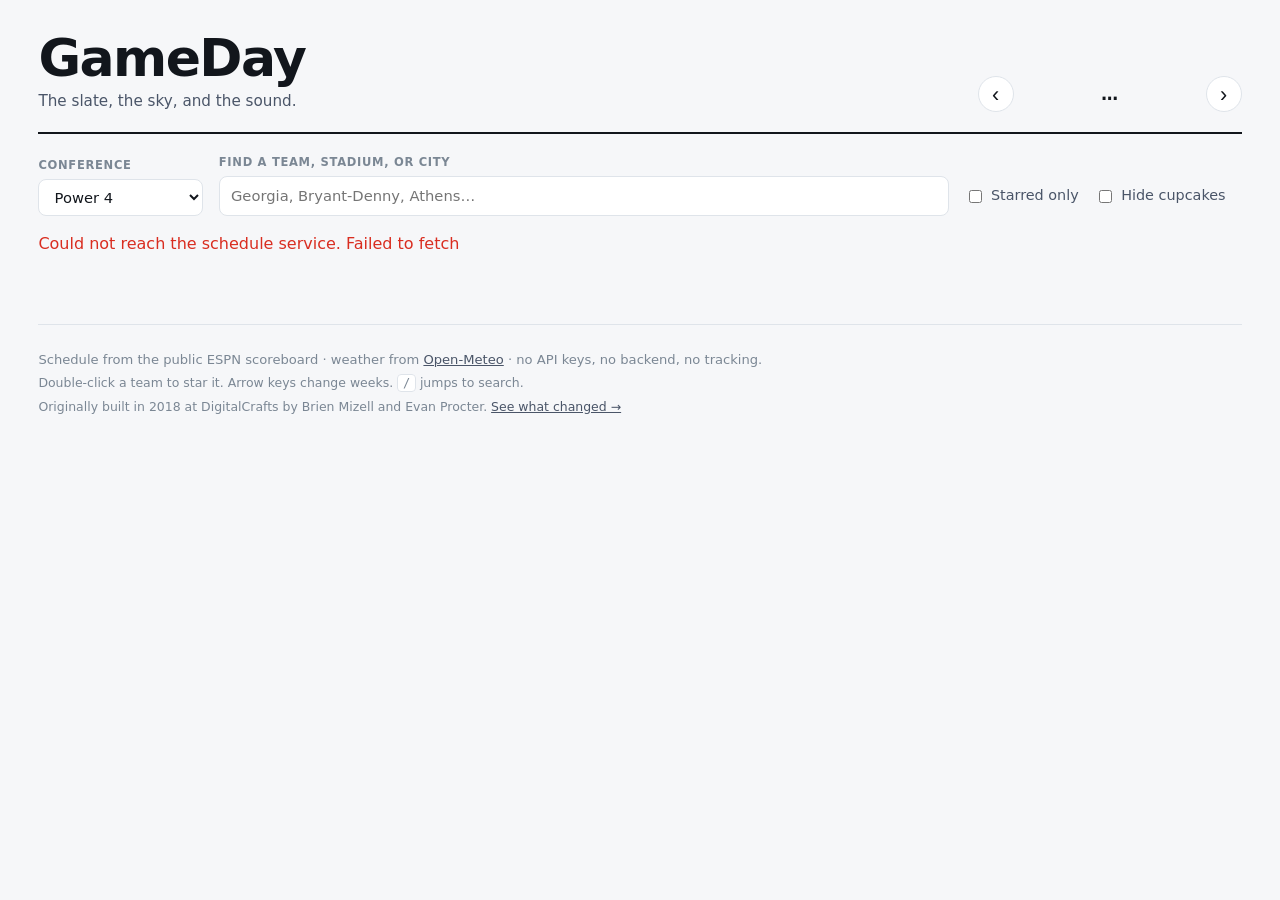
==== index.html @ 8429be64 "Rebuild GameDay for 2026, and lay the seam for The Sound Edition The 2018 app depended on three serv" ====
<!DOCTYPE html>
<html lang="en">
	<head>
		<meta charset="utf-8" />
		<meta name="viewport" content="width=device-width, initial-scale=1" />
		<title>GameDay</title>
		<meta
			name="description"
			content="The college football weekend, with the weather at every stadium — and the sound of the two towns playing."
		/>
		<link rel="stylesheet" href="assets/app.css" />
		<link
			rel="icon"
			href="data:image/svg+xml,<svg xmlns='http://www.w3.org/2000/svg' viewBox='0 0 32 32'><text y='26' font-size='26'>🏈</text></svg>"
		/>
	</head>
	<body>
		<header class="masthead">
			<div class="brand">
				<h1>GameDay</h1>
				<p class="tagline">The slate, the sky, and the sound.</p>
			</div>

			<nav class="weeknav" aria-label="Week">
				<button id="prev-week" type="button" aria-label="Previous week">‹</button>
				<div class="weekbox">
					<span id="week-label">…</span>
					<small id="week-detail"></small>
				</div>
				<button id="next-week" type="button" aria-label="Next week">›</button>
			</nav>
		</header>

		<div class="controls">
			<label class="ctl">
				<span class="ctl-label">Conference</span>
				<select id="conf"></select>
			</label>

			<label class="ctl ctl-grow">
				<span class="ctl-label">Find a team, stadium, or city</span>
				<input id="search" type="search" placeholder="Georgia, Bryant-Denny, Athens…" autocomplete="off" />
			</label>

			<label class="ctl ctl-check">
				<input id="fav-only" type="checkbox" />
				<span>Starred only</span>
			</label>

			<label class="ctl ctl-check" title="Hides FCS opponents and games the book expects to be decided by 21+">
				<input id="hide-cupcakes" type="checkbox" />
				<span>Hide cupcakes</span>
			</label>

			<span id="count" class="count"></span>
		</div>

		<p id="status" class="status" role="status" aria-live="polite"></p>

		<main id="slate" class="slate"></main>

		<footer class="foot">
			<p>
				Schedule from the public ESPN scoreboard · weather from
				<a href="https://open-meteo.com" rel="noopener">Open-Meteo</a> · no API keys, no backend, no tracking.
			</p>
			<p class="foot-quiet">
				Double-click a team to star it. Arrow keys change weeks. <kbd>/</kbd> jumps to search.
			</p>
			<p class="foot-quiet">
				Originally built in 2018 at DigitalCrafts by Brien Mizell and Evan Procter.
				<a href="compare.html">See what changed →</a>
			</p>
		</footer>

		<script type="module" src="src/main.js"></script>
	</body>
</html>
---- assets/app.css ----
/* GameDay — 2026. One stylesheet, no framework, no build. */

:root {
	--bg: #f6f7f9;
	--surface: #ffffff;
	--surface-2: #eef1f5;
	--ink: #12161c;
	--ink-2: #4a5568;
	--ink-3: #7b8794;
	--line: #dfe4ea;
	--accent: #b3541e;
	--live: #d92d20;
	--sound: #6b4ef2;
	--radius: 12px;
	--shadow: 0 1px 2px rgb(16 22 28 / 6%), 0 4px 16px rgb(16 22 28 / 5%);
}

@media (prefers-color-scheme: dark) {
	:root {
		--bg: #0d1014;
		--surface: #161b22;
		--surface-2: #1e242c;
		--ink: #e9edf2;
		--ink-2: #a8b3c1;
		--ink-3: #6e7b8a;
		--line: #262d36;
		--accent: #e8894a;
		--live: #ff5c4d;
		--sound: #9a86ff;
		--shadow: 0 1px 2px rgb(0 0 0 / 40%), 0 6px 20px rgb(0 0 0 / 30%);
	}
}

* {
	box-sizing: border-box;
}

body {
	margin: 0;
	padding: 0 clamp(0.75rem, 3vw, 2.5rem) 4rem;
	background: var(--bg);
	color: var(--ink);
	font: 16px/1.5 ui-sans-serif, system-ui, -apple-system, "Segoe UI", Roboto, sans-serif;
	-webkit-font-smoothing: antialiased;
}

/* ---------- masthead ---------- */

.masthead {
	display: flex;
	flex-wrap: wrap;
	align-items: flex-end;
	justify-content: space-between;
	gap: 1rem;
	max-width: 1400px;
	margin: 0 auto;
	padding: 2rem 0 1.25rem;
	border-bottom: 2px solid var(--ink);
}

.brand h1 {
	margin: 0;
	font-size: clamp(2rem, 6vw, 3.25rem);
	font-weight: 800;
	letter-spacing: -0.03em;
	line-height: 1;
}

.tagline {
	margin: 0.35rem 0 0;
	color: var(--ink-2);
	font-size: 0.95rem;
}

.weeknav {
	display: flex;
	align-items: center;
	gap: 0.5rem;
}

.weeknav button {
	width: 2.25rem;
	height: 2.25rem;
	border: 1px solid var(--line);
	border-radius: 50%;
	background: var(--surface);
	color: var(--ink);
	font-size: 1.35rem;
	line-height: 1;
	cursor: pointer;
	transition: background 0.15s, border-color 0.15s;
}

.weeknav button:hover:not(:disabled) {
	background: var(--surface-2);
	border-color: var(--ink-3);
}

.weeknav button:disabled {
	opacity: 0.3;
	cursor: default;
}

.weekbox {
	min-width: 11rem;
	text-align: center;
}

.weekbox span {
	display: block;
	font-weight: 700;
	font-size: 1.05rem;
}

.weekbox small {
	color: var(--ink-3);
	font-size: 0.8rem;
}

/* ---------- controls ---------- */

.controls {
	display: flex;
	flex-wrap: wrap;
	align-items: flex-end;
	gap: 0.75rem 1rem;
	max-width: 1400px;
	margin: 1.25rem auto 0;
}

.ctl {
	display: flex;
	flex-direction: column;
	gap: 0.25rem;
}

.ctl-grow {
	flex: 1 1 16rem;
}

.ctl-label {
	color: var(--ink-3);
	font-size: 0.72rem;
	font-weight: 600;
	text-transform: uppercase;
	letter-spacing: 0.06em;
}

.ctl select,
.ctl input[type="search"] {
	padding: 0.5rem 0.7rem;
	border: 1px solid var(--line);
	border-radius: 8px;
	background: var(--surface);
	color: var(--ink);
	font: inherit;
	font-size: 0.92rem;
}

.ctl input[type="search"] {
	width: 100%;
}

.ctl select:focus-visible,
.ctl input:focus-visible,
button:focus-visible {
	outline: 2px solid var(--accent);
	outline-offset: 1px;
}

.ctl-check {
	flex-direction: row;
	align-items: center;
	gap: 0.4rem;
	padding-bottom: 0.55rem;
	color: var(--ink-2);
	font-size: 0.9rem;
	cursor: pointer;
}

.count {
	margin-left: auto;
	padding-bottom: 0.55rem;
	color: var(--ink-3);
	font-size: 0.85rem;
	font-variant-numeric: tabular-nums;
}

.status {
	max-width: 1400px;
	margin: 1rem auto 0;
	color: var(--ink-2);
}

.status.error {
	color: var(--live);
}

/* ---------- slate ---------- */

.slate {
	display: grid;
	grid-template-columns: repeat(auto-fill, minmax(330px, 1fr));
	gap: 1rem;
	max-width: 1400px;
	margin: 1.25rem auto 0;
}

.slate[aria-busy="true"] {
	opacity: 0.5;
}

.empty {
	grid-column: 1 / -1;
	padding: 3rem 0;
	color: var(--ink-3);
	text-align: center;
}

/* ---------- the card ---------- */

.game {
	display: flex;
	flex-direction: column;
	overflow: hidden;
	border: 1px solid var(--line);
	border-radius: var(--radius);
	background: var(--surface);
	box-shadow: var(--shadow);
	transition: transform 0.15s, box-shadow 0.15s;
}

.game:hover {
	transform: translateY(-2px);
	box-shadow: 0 2px 4px rgb(16 22 28 / 8%), 0 10px 28px rgb(16 22 28 / 10%);
}

.game.is-fav {
	border-color: var(--accent);
	box-shadow: 0 0 0 1px var(--accent), var(--shadow);
}

.game.is-live {
	border-color: var(--live);
}

.game-head {
	display: flex;
	flex-wrap: wrap;
	align-items: center;
	gap: 0.4rem;
	padding: 0.6rem 0.85rem;
	border-bottom: 1px solid var(--line);
	background: var(--surface-2);
	font-size: 0.82rem;
}

.when {
	font-weight: 700;
}

.countdown {
	color: var(--ink-3);
}

.live-dot {
	color: var(--live);
	font-weight: 700;
}

.live-dot::before {
	content: "●";
	margin-right: 0.25rem;
	animation: pulse 1.6s ease-in-out infinite;
}

@keyframes pulse {
	50% {
		opacity: 0.25;
	}
}

.tags {
	display: flex;
	flex-wrap: wrap;
	gap: 0.3rem;
	margin-left: auto;
}

.chip {
	padding: 0.1rem 0.45rem;
	border-radius: 999px;
	background: var(--bg);
	color: var(--ink-2);
	font-size: 0.7rem;
	font-weight: 600;
	white-space: nowrap;
}

.chip-tv {
	background: var(--ink);
	color: var(--surface);
}

.chip-held {
	background: var(--live);
	color: #fff;
}

.chip-cupcake {
	background: color-mix(in srgb, var(--accent) 18%, transparent);
	color: var(--accent);
}

/* A cupcake still renders — it is marked, not hidden, unless asked. */
.game.is-cupcake {
	opacity: 0.72;
}

.game.is-cupcake:hover {
	opacity: 1;
}

/* teams */

.teams {
	display: flex;
	flex-direction: column;
}

.team {
	display: flex;
	align-items: center;
	gap: 0.55rem;
	padding: 0.6rem 0.85rem 0.6rem 0;
	cursor: pointer;
	user-select: none;
}

.team + .team {
	border-top: 1px solid var(--line);
}

.team-bar {
	width: 4px;
	align-self: stretch;
	border-radius: 0 3px 3px 0;
}

.logo {
	flex: 0 0 auto;
	width: 28px;
	height: 28px;
	object-fit: contain;
}

.team-name {
	flex: 1;
	font-weight: 600;
	font-size: 0.95rem;
}

.team.won .team-name {
	font-weight: 800;
}

.game.is-live .team-name,
.team:not(.won) .team-name {
	opacity: 1;
}

.teams:has(.won) .team:not(.won) {
	opacity: 0.55;
}

.rank {
	display: inline-block;
	margin-right: 0.35rem;
	color: var(--accent);
	font-size: 0.78rem;
	font-weight: 800;
	font-variant-numeric: tabular-nums;
}

.rank::before {
	content: "#";
}

.record {
	color: var(--ink-3);
	font-size: 0.8rem;
	font-variant-numeric: tabular-nums;
}

.score {
	min-width: 1.75rem;
	font-size: 1.15rem;
	font-weight: 800;
	text-align: right;
	font-variant-numeric: tabular-nums;
}

/* meta */

.game-meta {
	display: flex;
	flex-direction: column;
	gap: 0.25rem;
	padding: 0.7rem 0.85rem;
	border-top: 1px solid var(--line);
	font-size: 0.84rem;
}

.venue strong {
	font-weight: 650;
}

.weather {
	color: var(--ink-2);
}

.weather[data-pending] {
	color: var(--ink-3);
}

.wx-muted {
	color: var(--ink-3);
	font-style: italic;
}

.wx-icon {
	margin-right: 0.15rem;
}

.odds,
.note {
	color: var(--ink-3);
	font-size: 0.8rem;
}

/* the sound slot */

.sound {
	display: flex;
	flex-wrap: wrap;
	align-items: center;
	gap: 0.4rem;
	padding: 0.6rem 0.85rem;
	border-top: 1px solid var(--line);
	font-size: 0.83rem;
}

.sound-mark {
	color: var(--sound);
	font-size: 1rem;
}

.sound-empty {
	background: repeating-linear-gradient(
		135deg,
		transparent,
		transparent 6px,
		color-mix(in srgb, var(--line) 45%, transparent) 6px,
		color-mix(in srgb, var(--line) 45%, transparent) 12px
	);
}

.sound-empty .sound-mark {
	opacity: 0.45;
}

.sound-none {
	color: var(--ink-3);
	font-style: italic;
}

.sound-has {
	background: color-mix(in srgb, var(--sound) 9%, transparent);
}

.sound-title {
	font-weight: 650;
}

.sound-count {
	color: var(--ink-3);
	font-variant-numeric: tabular-nums;
}

.sound-open {
	margin-left: auto;
	padding: 0.3rem 0.7rem;
	border: 1px solid var(--sound);
	border-radius: 999px;
	background: transparent;
	color: var(--sound);
	font: inherit;
	font-size: 0.8rem;
	font-weight: 600;
	cursor: pointer;
}

.sound-open:hover:not(:disabled) {
	background: var(--sound);
	color: #fff;
}

.sound-open:disabled {
	opacity: 0.6;
	cursor: default;
}

/* ---------- the issue reader ---------- */

.issue {
	width: min(760px, 92vw);
	max-height: 88vh;
	padding: 0;
	border: 1px solid var(--line);
	border-radius: var(--radius);
	background: var(--surface);
	color: var(--ink);
}

.issue::backdrop {
	background: rgb(4 8 12 / 62%);
	backdrop-filter: blur(2px);
}

.issue-body {
	position: relative;
	padding: 2rem clamp(1rem, 4vw, 2.25rem) 2.5rem;
}

.issue-close {
	position: absolute;
	top: 0.6rem;
	right: 0.8rem;
	width: 2rem;
	height: 2rem;
	border: 0;
	border-radius: 50%;
	background: var(--surface-2);
	color: var(--ink-2);
	font-size: 1.4rem;
	line-height: 1;
	cursor: pointer;
}

.issue-title {
	margin: 0 0 0.4rem;
	font-size: 1.6rem;
	letter-spacing: -0.02em;
}

.issue-masthead {
	margin: 0 0 1.25rem;
	color: var(--ink-2);
	font-size: 0.86rem;
	font-weight: 600;
}

.issue-flag {
	padding: 0.5rem 0.75rem;
	border-radius: 8px;
	background: color-mix(in srgb, var(--live) 12%, transparent);
	color: var(--live);
	font-size: 0.86rem;
	font-weight: 600;
}

.issue-declaration {
	margin: 0 0 1.5rem;
	padding: 0.85rem 1.1rem;
	border-left: 3px solid var(--sound);
	background: var(--surface-2);
	font-size: 0.95rem;
}

.issue-sides {
	display: grid;
	grid-template-columns: repeat(auto-fit, minmax(240px, 1fr));
	gap: 1.25rem;
	margin-bottom: 1.5rem;
}

.side-school {
	margin: 0 0 0.15rem;
	font-size: 1.05rem;
}

.side-town {
	margin: 0 0 0.5rem;
	color: var(--ink-3);
	font-size: 0.82rem;
	text-transform: uppercase;
	letter-spacing: 0.05em;
}

.side-scene {
	margin: 0;
	font-size: 0.9rem;
}

.side-plays {
	margin: 0.5rem 0 0;
	color: var(--ink-3);
	font-size: 0.8rem;
	font-variant-numeric: tabular-nums;
}

.issue-h {
	margin: 1.75rem 0 0.6rem;
	padding-bottom: 0.3rem;
	border-bottom: 1px solid var(--line);
	font-size: 0.8rem;
	font-weight: 700;
	text-transform: uppercase;
	letter-spacing: 0.08em;
	color: var(--ink-2);
}

.issue-neutral {
	margin: 0;
	font-size: 0.95rem;
}

.tracks {
	margin: 0;
	padding-left: 1.5rem;
}

.track {
	margin-bottom: 1.1rem;
}

.track::marker {
	color: var(--ink-3);
	font-variant-numeric: tabular-nums;
	font-weight: 700;
}

.track-head {
	margin: 0 0 0.2rem;
}

.track-artist {
	font-weight: 700;
}

.track-year,
.track-plays {
	color: var(--ink-3);
	font-size: 0.85rem;
}

.track-tier {
	margin-left: 0.4rem;
	padding: 0.05rem 0.35rem;
	border-radius: 4px;
	background: var(--surface-2);
	color: var(--ink-3);
	font-size: 0.68rem;
	font-weight: 700;
}

.track-plays {
	margin-left: 0.4rem;
}

.track-note {
	margin: 0;
	font-size: 0.9rem;
}

.track-receipt {
	margin: 0.3rem 0 0;
	color: var(--ink-3);
	font-size: 0.79rem;
	font-style: italic;
}

.track-home {
	border-left: 2px solid var(--line);
	padding-left: 0.6rem;
}

.track-away {
	padding-left: 0.6rem;
}

.issue-foot {
	display: flex;
	flex-wrap: wrap;
	gap: 0.6rem;
	margin-top: 1.75rem;
}

.issue-link {
	padding: 0.5rem 1rem;
	border-radius: 999px;
	background: var(--sound);
	color: #fff;
	font-size: 0.87rem;
	font-weight: 600;
	text-decoration: none;
}

.issue-link-quiet {
	background: transparent;
	border: 1px solid var(--line);
	color: var(--ink-2);
}

.issue-sources {
	margin: 0;
	padding-left: 1.25rem;
	color: var(--ink-2);
	font-size: 0.84rem;
}

.issue-warnings {
	margin-top: 1.5rem;
	color: var(--ink-3);
	font-size: 0.8rem;
}

/* ---------- foot ---------- */

.foot {
	max-width: 1400px;
	margin: 3rem auto 0;
	padding-top: 1.25rem;
	border-top: 1px solid var(--line);
	color: var(--ink-3);
	font-size: 0.82rem;
}

.foot p {
	margin: 0.3rem 0;
}

.foot a {
	color: var(--ink-2);
}

.foot-quiet {
	font-size: 0.78rem;
}

kbd {
	padding: 0.05rem 0.3rem;
	border: 1px solid var(--line);
	border-radius: 4px;
	background: var(--surface);
	font-size: 0.75rem;
}

@media (prefers-reduced-motion: reduce) {
	* {
		animation: none !important;
		transition: none !important;
	}
}
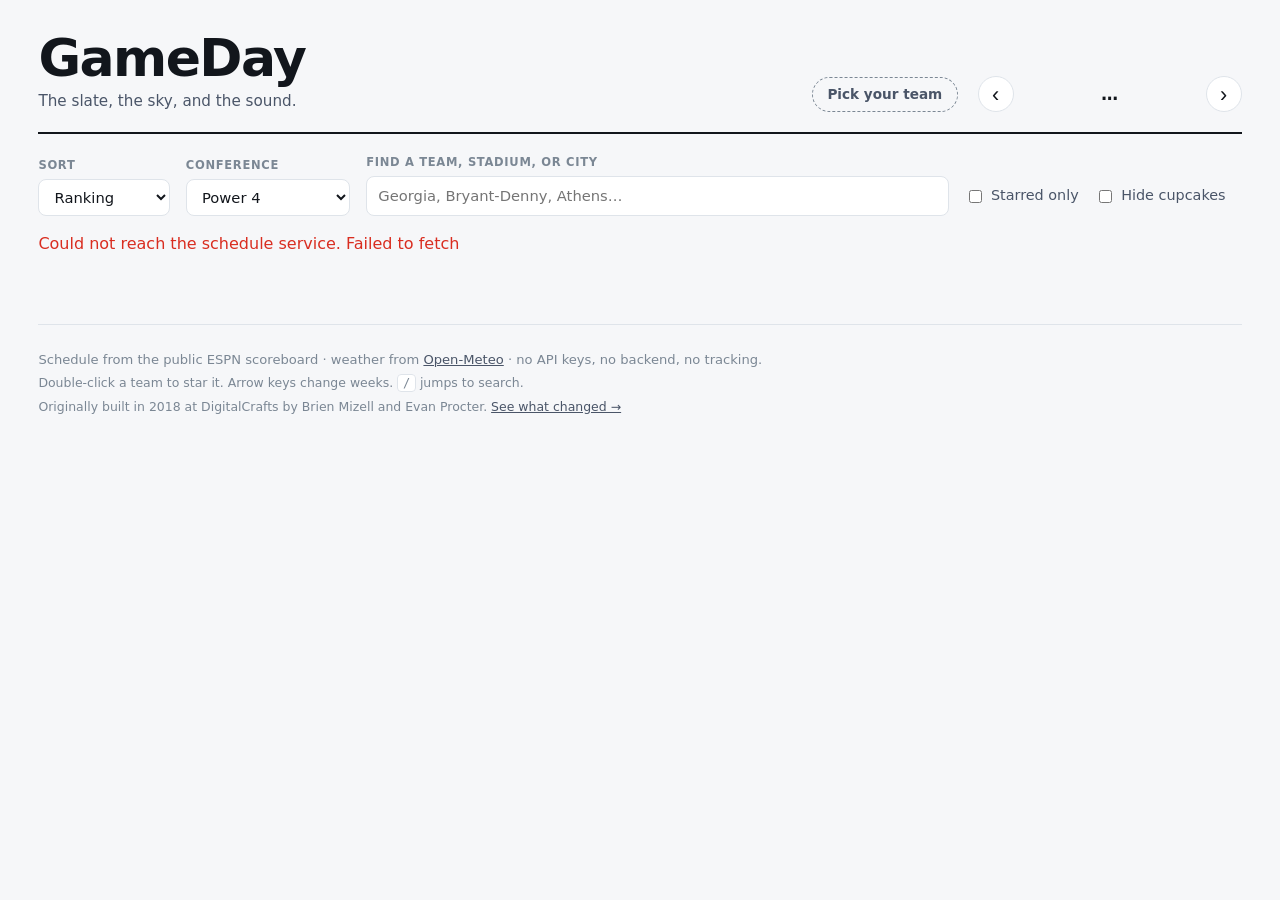
==== commit 17ea1c60: "Open sorted by ranking, and let the reader pin their own team Sort defaults to ranking: the key is [" ====
--- a/index.html
+++ b/index.html
@@ -21,17 +21,28 @@
 				<p class="tagline">The slate, the sky, and the sound.</p>
 			</div>
 
-			<nav class="weeknav" aria-label="Week">
-				<button id="prev-week" type="button" aria-label="Previous week">‹</button>
-				<div class="weekbox">
-					<span id="week-label">…</span>
-					<small id="week-detail"></small>
-				</div>
-				<button id="next-week" type="button" aria-label="Next week">›</button>
-			</nav>
+			<div class="head-right">
+				<button id="my-team" type="button" class="myteam">Pick your team</button>
+				<nav class="weeknav" aria-label="Week">
+					<button id="prev-week" type="button" aria-label="Previous week">‹</button>
+					<div class="weekbox">
+						<span id="week-label">…</span>
+						<small id="week-detail"></small>
+					</div>
+					<button id="next-week" type="button" aria-label="Next week">›</button>
+				</nav>
+			</div>
 		</header>
 
 		<div class="controls">
+			<label class="ctl">
+				<span class="ctl-label">Sort</span>
+				<select id="sort">
+					<option value="rank">Ranking</option>
+					<option value="time">Kickoff time</option>
+				</select>
+			</label>
+
 			<label class="ctl">
 				<span class="ctl-label">Conference</span>
 				<select id="conf"></select>
@@ -52,7 +63,10 @@
 				<span>Hide cupcakes</span>
 			</label>
 
-			<span id="count" class="count"></span>
+			<span class="tally">
+				<span id="count" class="count"></span>
+				<small id="poll" class="poll"></small>
+			</span>
 		</div>
 
 		<p id="status" class="status" role="status" aria-live="polite"></p>
--- a/assets/app.css
+++ b/assets/app.css
@@ -72,6 +72,49 @@
 	font-size: 0.95rem;
 }
 
+.head-right {
+	display: flex;
+	flex-wrap: wrap;
+	align-items: center;
+	justify-content: flex-end;
+	gap: 0.75rem 1.25rem;
+}
+
+.myteam {
+	display: inline-flex;
+	align-items: center;
+	gap: 0.4rem;
+	padding: 0.4rem 0.9rem;
+	border: 1px dashed var(--ink-3);
+	border-radius: 999px;
+	background: transparent;
+	color: var(--ink-2);
+	font: inherit;
+	font-size: 0.85rem;
+	font-weight: 600;
+	cursor: pointer;
+	transition: border-color 0.15s, color 0.15s;
+}
+
+.myteam:hover {
+	border-color: var(--ink);
+	color: var(--ink);
+}
+
+.myteam.has-team {
+	border-style: solid;
+	border-color: var(--tc, var(--accent));
+	color: var(--ink);
+}
+
+.myteam.has-team::before {
+	content: "";
+	width: 8px;
+	height: 8px;
+	border-radius: 50%;
+	background: var(--tc, var(--accent));
+}
+
 .weeknav {
 	display: flex;
 	align-items: center;
@@ -178,12 +221,24 @@
 	cursor: pointer;
 }
 
+.tally {
+	display: flex;
+	flex-direction: column;
+	align-items: flex-end;
+	margin-left: auto;
+	padding-bottom: 0.5rem;
+}
+
 .count {
-	margin-left: auto;
-	padding-bottom: 0.55rem;
 	color: var(--ink-3);
 	font-size: 0.85rem;
 	font-variant-numeric: tabular-nums;
+}
+
+.poll {
+	color: var(--ink-3);
+	font-size: 0.72rem;
+	opacity: 0.8;
 }
 
 .status {
@@ -240,6 +295,31 @@
 	box-shadow: 0 0 0 1px var(--accent), var(--shadow);
 }
 
+/* The reader's own team, pinned to the front of every week. */
+.game.is-mine {
+	border-color: var(--mine-color, var(--accent));
+	box-shadow: 0 0 0 2px var(--mine-color, var(--accent)), var(--shadow);
+}
+
+.game.is-mine.is-cupcake {
+	opacity: 1; /* your team's cupcake is still your team's game */
+}
+
+.mine-mark {
+	padding: 0.1rem 0.45rem;
+	border-radius: 999px;
+	background: var(--mine-color, var(--accent));
+	color: #fff;
+	font-size: 0.68rem;
+	font-weight: 700;
+	letter-spacing: 0.03em;
+	text-transform: uppercase;
+}
+
+.team.is-mine-row .team-name {
+	font-weight: 800;
+}
+
 .game.is-live {
 	border-color: var(--live);
 }
@@ -257,6 +337,14 @@
 
 .when {
 	font-weight: 700;
+}
+
+.when-tba {
+	font-weight: 600;
+}
+
+.when-tba::after {
+	content: "";
 }
 
 .countdown {
@@ -725,6 +813,153 @@
 	font-size: 0.8rem;
 }
 
+/* ---------- the team picker ---------- */
+
+.picker {
+	width: min(520px, 92vw);
+	max-height: 82vh;
+	padding: 0;
+	border: 1px solid var(--line);
+	border-radius: var(--radius);
+	background: var(--surface);
+	color: var(--ink);
+}
+
+.picker::backdrop {
+	background: rgb(4 8 12 / 62%);
+	backdrop-filter: blur(2px);
+}
+
+.picker-body {
+	display: flex;
+	flex-direction: column;
+	max-height: 82vh;
+	padding: 1.75rem 1.5rem 1.25rem;
+}
+
+.picker-body h2 {
+	margin: 0 0 0.3rem;
+	font-size: 1.4rem;
+	letter-spacing: -0.02em;
+}
+
+.picker-sub {
+	margin: 0 0 1rem;
+	color: var(--ink-2);
+	font-size: 0.87rem;
+}
+
+.picker-search {
+	padding: 0.6rem 0.8rem;
+	border: 1px solid var(--line);
+	border-radius: 8px;
+	background: var(--bg);
+	color: var(--ink);
+	font: inherit;
+}
+
+.picker-results {
+	flex: 1;
+	overflow-y: auto;
+	margin: 0.9rem -0.4rem 0;
+	padding: 0 0.4rem;
+}
+
+.picker-conf {
+	position: sticky;
+	top: 0;
+	margin: 0.9rem 0 0.35rem;
+	padding: 0.25rem 0;
+	background: var(--surface);
+	color: var(--ink-3);
+	font-size: 0.7rem;
+	font-weight: 700;
+	letter-spacing: 0.08em;
+	text-transform: uppercase;
+}
+
+.picker-conf:first-child {
+	margin-top: 0;
+}
+
+.picker-team {
+	display: flex;
+	align-items: center;
+	gap: 0.6rem;
+	width: 100%;
+	padding: 0.42rem 0.5rem;
+	border: 0;
+	border-left: 3px solid var(--tc);
+	border-radius: 0 6px 6px 0;
+	background: transparent;
+	color: var(--ink);
+	font: inherit;
+	font-size: 0.9rem;
+	text-align: left;
+	cursor: pointer;
+}
+
+.picker-team:hover {
+	background: var(--surface-2);
+}
+
+.picker-team.is-current {
+	background: color-mix(in srgb, var(--tc) 15%, transparent);
+	font-weight: 700;
+}
+
+.picker-team img {
+	width: 22px;
+	height: 22px;
+	object-fit: contain;
+}
+
+.picker-dot {
+	width: 22px;
+	height: 22px;
+	border-radius: 50%;
+	background: var(--tc);
+}
+
+.picker-none {
+	padding: 1.5rem 0;
+	color: var(--ink-3);
+	text-align: center;
+}
+
+.picker-foot {
+	display: flex;
+	gap: 0.6rem;
+	justify-content: flex-end;
+	margin-top: 1rem;
+	padding-top: 0.9rem;
+	border-top: 1px solid var(--line);
+}
+
+.picker-skip,
+.picker-clear {
+	padding: 0.45rem 0.9rem;
+	border: 1px solid var(--line);
+	border-radius: 999px;
+	background: transparent;
+	color: var(--ink-2);
+	font: inherit;
+	font-size: 0.85rem;
+	cursor: pointer;
+}
+
+.picker-clear {
+	margin-right: auto;
+	border-color: transparent;
+	color: var(--ink-3);
+}
+
+.picker-skip:hover,
+.picker-clear:hover {
+	border-color: var(--ink-3);
+	color: var(--ink);
+}
+
 /* ---------- foot ---------- */
 
 .foot {
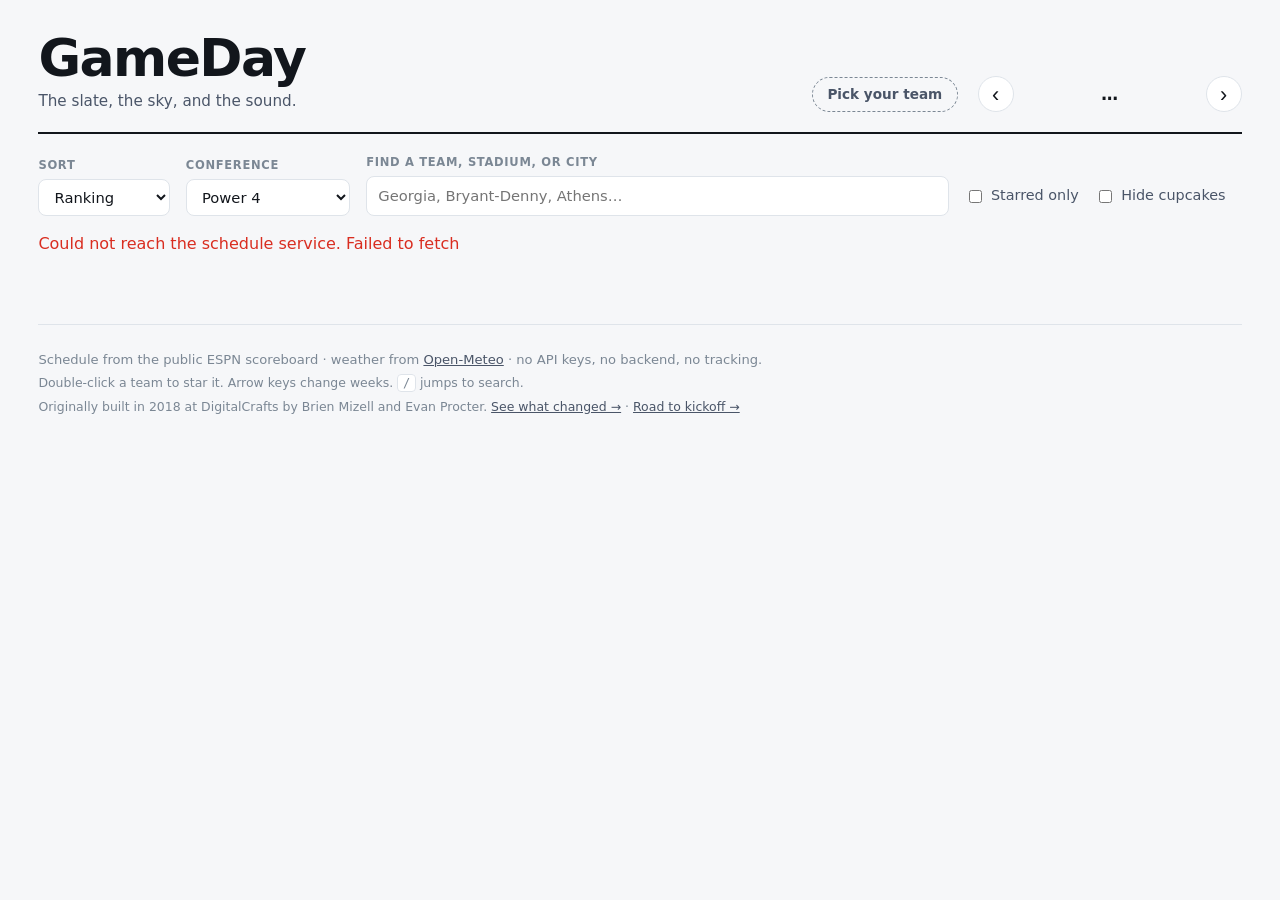
==== commit 6803be85: "Redact the 2018 keys at HEAD, and add the road-to-kickoff dashboard GitHub secret scanning flagged a" ====
--- a/index.html
+++ b/index.html
@@ -83,7 +83,7 @@
 			</p>
 			<p class="foot-quiet">
 				Originally built in 2018 at DigitalCrafts by Brien Mizell and Evan Procter.
-				<a href="compare.html">See what changed →</a>
+				<a href="compare.html">See what changed →</a> · <a href="roadmap.html">Road to kickoff →</a>
 			</p>
 		</footer>
 
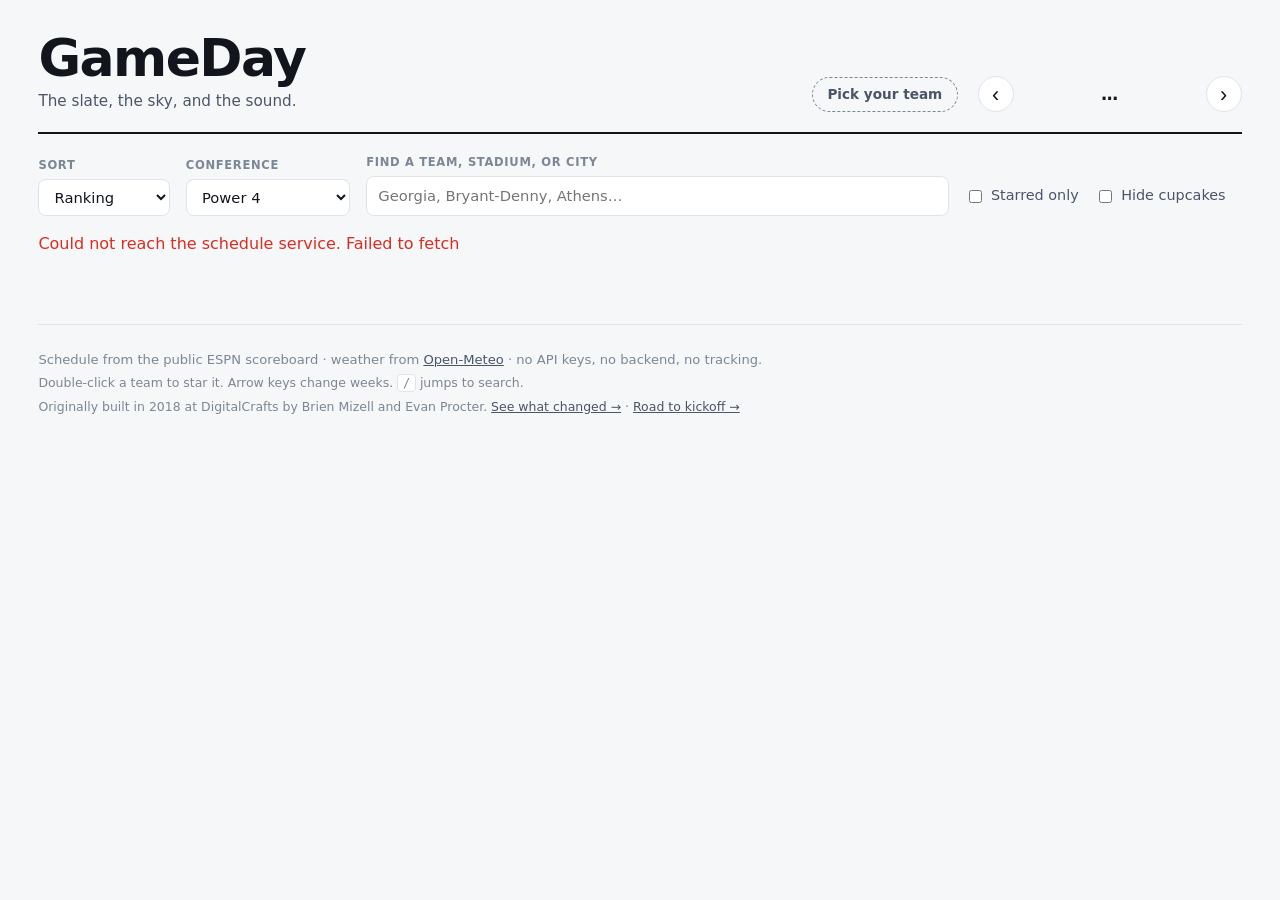
==== commit ba157435: "Live scores, and stop 2026 ranks leaking into 2018 Live refresh (A2). While a game on screen is in p" ====
--- a/index.html
+++ b/index.html
@@ -65,6 +65,7 @@
 
 			<span class="tally">
 				<span id="count" class="count"></span>
+				<small id="live" class="live-status" role="status" aria-live="polite"></small>
 				<small id="poll" class="poll"></small>
 			</span>
 		</div>
--- a/assets/app.css
+++ b/assets/app.css
@@ -241,6 +241,71 @@
 	opacity: 0.8;
 }
 
+/* live polling status — never colour alone, the text says it too */
+.live-status:empty {
+	display: none;
+}
+
+.live-status {
+	font-size: 0.74rem;
+	font-weight: 600;
+	font-variant-numeric: tabular-nums;
+}
+
+.live-status.is-live {
+	color: var(--live);
+}
+
+.live-status.is-live::before {
+	content: "●";
+	margin-right: 0.25rem;
+	animation: pulse 1.6s ease-in-out infinite;
+}
+
+.live-status.is-paused {
+	color: var(--ink-3);
+}
+
+.live-status.is-paused::before {
+	content: "❙❙";
+	margin-right: 0.25rem;
+	font-size: 0.6rem;
+}
+
+.count-flash {
+	animation: countflash 0.9s ease;
+}
+
+@keyframes countflash {
+	0%,
+	100% {
+		color: var(--ink-3);
+	}
+	25% {
+		color: var(--live);
+	}
+}
+
+/* a score that just changed */
+.score-bump {
+	animation: bump 0.9s ease;
+}
+
+@keyframes bump {
+	0% {
+		transform: scale(1);
+		color: var(--ink);
+	}
+	30% {
+		transform: scale(1.28);
+		color: var(--live);
+	}
+	100% {
+		transform: scale(1);
+		color: var(--ink);
+	}
+}
+
 .status {
 	max-width: 1400px;
 	margin: 1rem auto 0;
